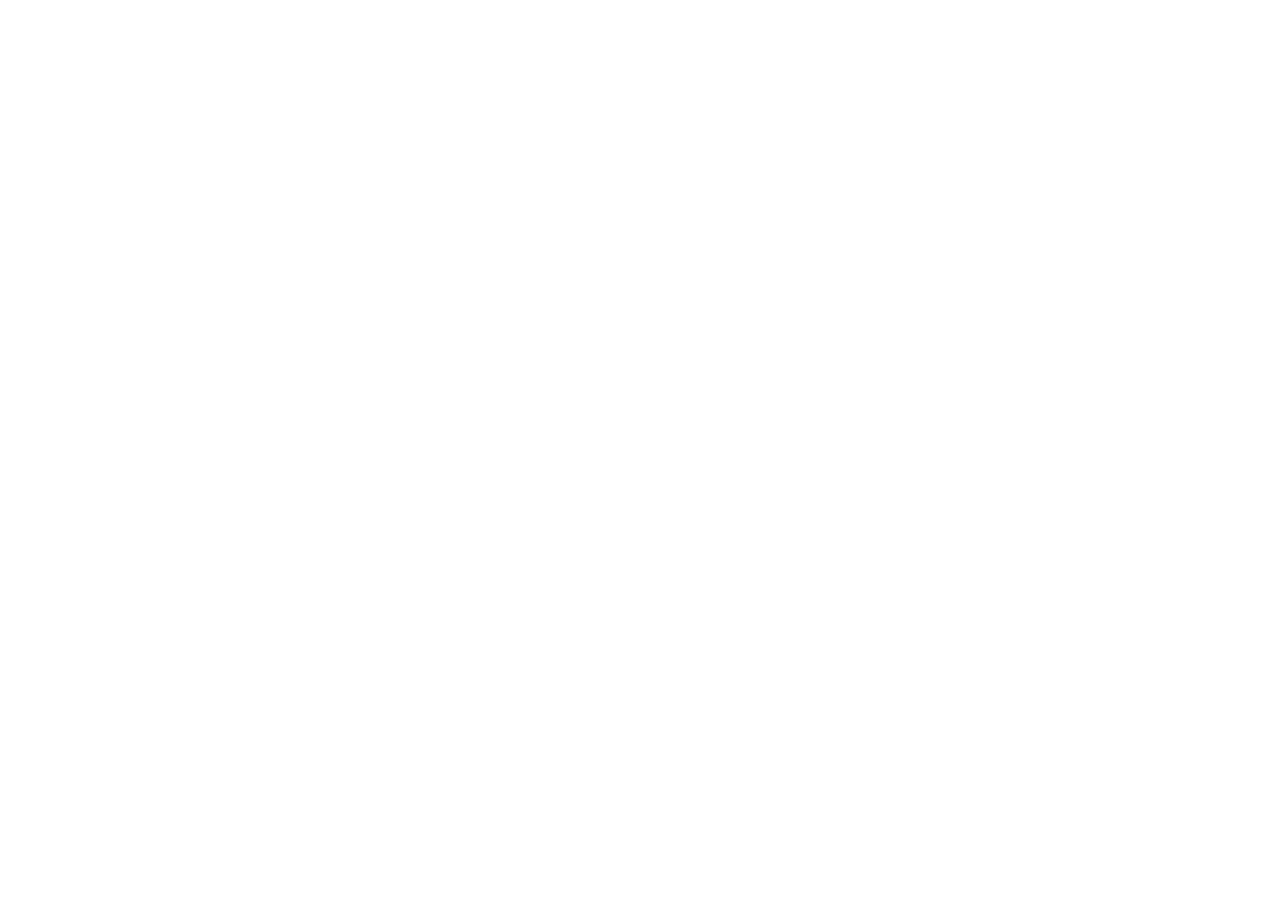
==== dashboard.html @ 0cc7b03f "create dashboard.html" ====
<!DOCTYPE html>
<html lang="en-us">
<head>
  <meta http-equiv="X-UA-Compatible" content="IE-Edge">
  <meta name="viewport" content="width=device-width, initial-scale=1">
  <meta charset="UTF-8">
  <title>Save, share and collaborate | blocbox</title>
  <!-- Google Fonts -->
  <link href='http://fonts.googleapis.com/css?family=Lato:300,400,700,300italic,400italic,700italic|Varela+Round' rel='stylesheet' type='text/css'>
  <!-- ADDING CSS HERE -->
  <link rel="stylesheet" href="css/normalize.css">
  <link rel="stylesheet" href="css/style.css">
  <link rel="stylesheet" href="css/font-awesome.css">
  <link rel="stylesheet" href="css/animate.css">
</head>
<body>
</body>
</html>
---- css/style.css ----
html, body{
  overflow-x: hidden;
}

body {
  font-family: "Lato", Helvetica, Arial, sans-serif;
  color:#333333;
}

h1, h2, h3, h4, h5, h6 {
  font-family: "Varela Round", Helvetica, Arial, sans-serif;
}

h2 {
  font-size: 28px;
  font-weight: normal;
  margin-bottom: 5px;
}

p {
  font-size: 16px;
  line-height: 19px;
  font-weight: 100;
}

/* GRID STARTS HERE */

.container {
  margin-right: auto;
  margin-left: auto;
  padding-left: 15px;
  padding-right: 15px;
  position: relative;
}

.container:before,
.container:after {
  content: " ";
  display: table;
}
.container:after {
  clear: both;
}
.one-half, .one-third, .one-fourth {
  width: 96%;
  float: left;
  position: relative;
  min-height: 1px;
  margin: 0 2% 20px;
}

.two-third {
  width: 60%;
  float: left;
}

/* media queries */

@media (min-width: 400px) {
    .one-half {
      width: 46%;
    }
    footer {
      height: none;
    }
}

/* tablet */

@media (min-width: 768px) {
    .container  {
        width: 750px;
    }
}

/* laptop */

@media (min-width: 992px) {
    .container {
        width: 970px;
    }
    .one-half {
      width: 46%;
    }
    .one-third {
      width: 29.33333%;
    }
    .one-fourth {
      width: 21%;
    }
}

/* desktop */

@media (min-width: 1200px) {
  .container {
      width: 1170px;
  }
}

/* header */

header {
  color: #FFFFFF; /* font color */
  background: #34495E; /*background color */
  background-image: linear-gradient(206deg, #5F81A3 0%, #34495E 94%);
}

header nav {
  padding:1em 0;
}

header nav ul {
  display: inline;
  text-align: right;
  float: right;
  margin:0;
}

header nav ul > li {
  list-style-type: none;
  display: inline-block;
  margin:0 15px;
}

header nav ul > li.btn-outline {
  padding: 10px 15px;
  border: 2px solid #FFFFFF;
  border-radius: 4px;
}

header nav ul > li.btn-outline:hover {
  background: #FFFFFF;
}

header nav ul > li > a{
  color: #FFFFFF;
  text-decoration: none;
}

header nav ul > li.btn-outline:hover > a {
  color: #34496E;
}

header .hero {
  text-align: center;
  display: block;
  position:relative;
}

header .hero h1 {
  font-size: 48px;
  font-weight: normal;
  margin:95px 0 0;
}
header .hero p {
  font-size: 22px;
  line-height: 26px;
  font-weight: 100;
  margin:10px 0 40px;
}

header .hero img {
  display: block;
  margin: 3em auto 0;
}

 /* BUTTONS */
 .btn {
   border-radius: 4px;
   color:#FFFFFF;
   font-weight: 700;
   text-decoration: none;
   padding:10px 30px;
   background: #2ECC71;
   border: 2px solid #2ECC71;
   box-shadow: 0px 2px 0px 0px #22894E;
 }

 /* television - assignment 30 */

@media (min-width: 2400px) {
  .container {
      width: 2364px;
  }
  header .hero h1 {
  font-size: 120px;
  font-weight: normal;
  margin:160px 0 0;
  }
  header .hero p {
    font-size: 64px;
    line-height: 64px;
    font-weight: 100;
    margin:50px 0 70px;
  }
}

/* benefits styles */

.benefits {
    text-align: center;
    display: block;
    position: relative;
}

.benefits ul {
  margin: 0 auto;
  padding: 2em 0;
}

.benefits ul li {
  list-style-type: none;
  display: inline-block;
}

.benefits i {
  color: #3498DB;
  font-size: 60px;
  margin: 0;
  vertical-align: middle;
}

.benefits h2 {
  color: #3498DB;
}

/* pricing */

.pricing {
  background: #34495E url("../images/background.png") top center no-repeat;
  background: url("../images/background.png") top center no-repeat linear-gradient(-214deg, rgba(51,73,94,0.50) 35%, #5F81A3 100%);;
  background-size: cover;
  text-align: center;
  padding: 4em 0;
}

.pricing h2, .pricing p {
  color: #FFFFFF;
}

.pricing ul {
  margin: 0 auto;
  padding: 2em 0;
}

.pricing ul li {
  list-style-type: none;
}

/* pricing boxes */

.box {
  padding: 0 15px 15px;
  background: #FFFFFF;
  box-shadow: 0px 2px 4px 0px rgba(0,0,0,0.20);
  min-height: 439px;
  position: relative;
  margin-top: 25px
}

.box.middle {
  min-height: 485px;
  margin-top: 0px;
}

.box h3 {
  font-family: "Lato", Helvetica, Arial, sans-serif;
  font-weight: 600;
  text-transform: uppercase;
  background: #E2E2E2;
  box-shadow: 0px 1px 2px 0px rgba(0,0,0,0.40);
  left:0;
  right:0;
  top:0;
  text-align: center;
  margin:0 -15px 40px;
  padding:10px 0;
}

.box h4 {
  font-size: 50px;
  font-weight: normal;
  margin:40px 0 10px;
  color: #3498DB;
}

.box h4 span {
  font-size: 32px;
  vertical-align: top;
}

.box h4 span.month {
  font-family: "Lato", Helvetica, Arial, sans-serif;
  font-weight: 100;
  color: #888888;
  font-size: 20px;
  vertical-align: middle;
}

.box ul li {
  font-size: 18px;
  margin-bottom: 20px;
  font-weight: 100;
}

.box .btn {
  position: absolute;
  bottom: 20px;
  left: 20px;
  right: 20px;
}

.small {
  font-size: 12px;
  color: #FEFEFE;
  line-height: 15px;
  font-style: italic;
}

/* Testimonials Styles */

.testimonials {
  padding:2em 0 0 0;
  text-align: center;
}

.testimonials h2{
  color:#3498DB;
}

.testimonials ul li{
  list-style-type: none;
}

.testimonials blockquote{
  color: #FFFFFF;
  text-align: left;
  font-style: italic;
  background: #34495E;
  position: relative;
  padding: 30px;
  width: auto;
  margin:0;
}

.testimonials blockquote:after {
  top: 100%
  left: 13%;
  border: solid transparent;
  content: " ";
  height: 0;
  width: 0;
  position: absolute;
  pointer-events: none;
  border-top-color: #34495E;
  border-width: 10px;
  margin-left: -10px;
}

.testimonials img {
  height: 65px;
  width: 65px;
  border-radius: 50%;
  float: left;
  display: inline-block;
  margin: 20px 10px 0 0;
}

.testimonials p.name {
  float: left;
  display: inline-block;
  text-align: left;
  font-size: 13px;
  margin-top: 30px;
}

/* Assignment 31 - Stagger 2 and 4 */

.testimonials .stagger {
  padding: 20px 0px 0px 0px;
}

/* Style Assignment 28 */

.call-to-action-box {
  text-align: center;
  padding: 3em 0;
}

.call-to-action-box p{
  margin-bottom: 2em;
}

/* Checkpoint 32 - Style Footer */

footer {
  background-color: #34495E;
  background-image: linear-gradient(to top, #3498DB 0%, #3498DB 50%, #34495E 50%, #34495E 100%);
  color: #FFFFFF;
  position: relative;
  overflow: hidden;
  z-index: 0;
}

footer p, footer nav ul {
  font-size: 16px;
  font-weight: 100;
  margin: 0 auto 0;
}

footer nav ul li{
  list-style-type: none;
  display: inline;
}

footer nav ul li a{
  color: #FFFFFF;
  text-decoration: none;
}

footer .right-footer-block{
  background-color: transparent;
}

footer .logo{
  padding: 2.35em 0;
  margin: 0 auto;
  display: block;
}

@media (min-width: 992px) {
  footer {
    background-color: #3498DB;
    background-image: linear-gradient(to left, #3498DB 0%, #3498DB 33.33337%, #34495E 33.33337%, #34495E 100%);
    height: 100px;
  }
  footer p, footer nav ul{
    padding: 2m 0;
    text-align: left;
  }
  footer .right-footer-block {
    background-color: #3498DB;
  }
  footer .logo{
    padding: 1em 0 2em 1.5em;
  }
}
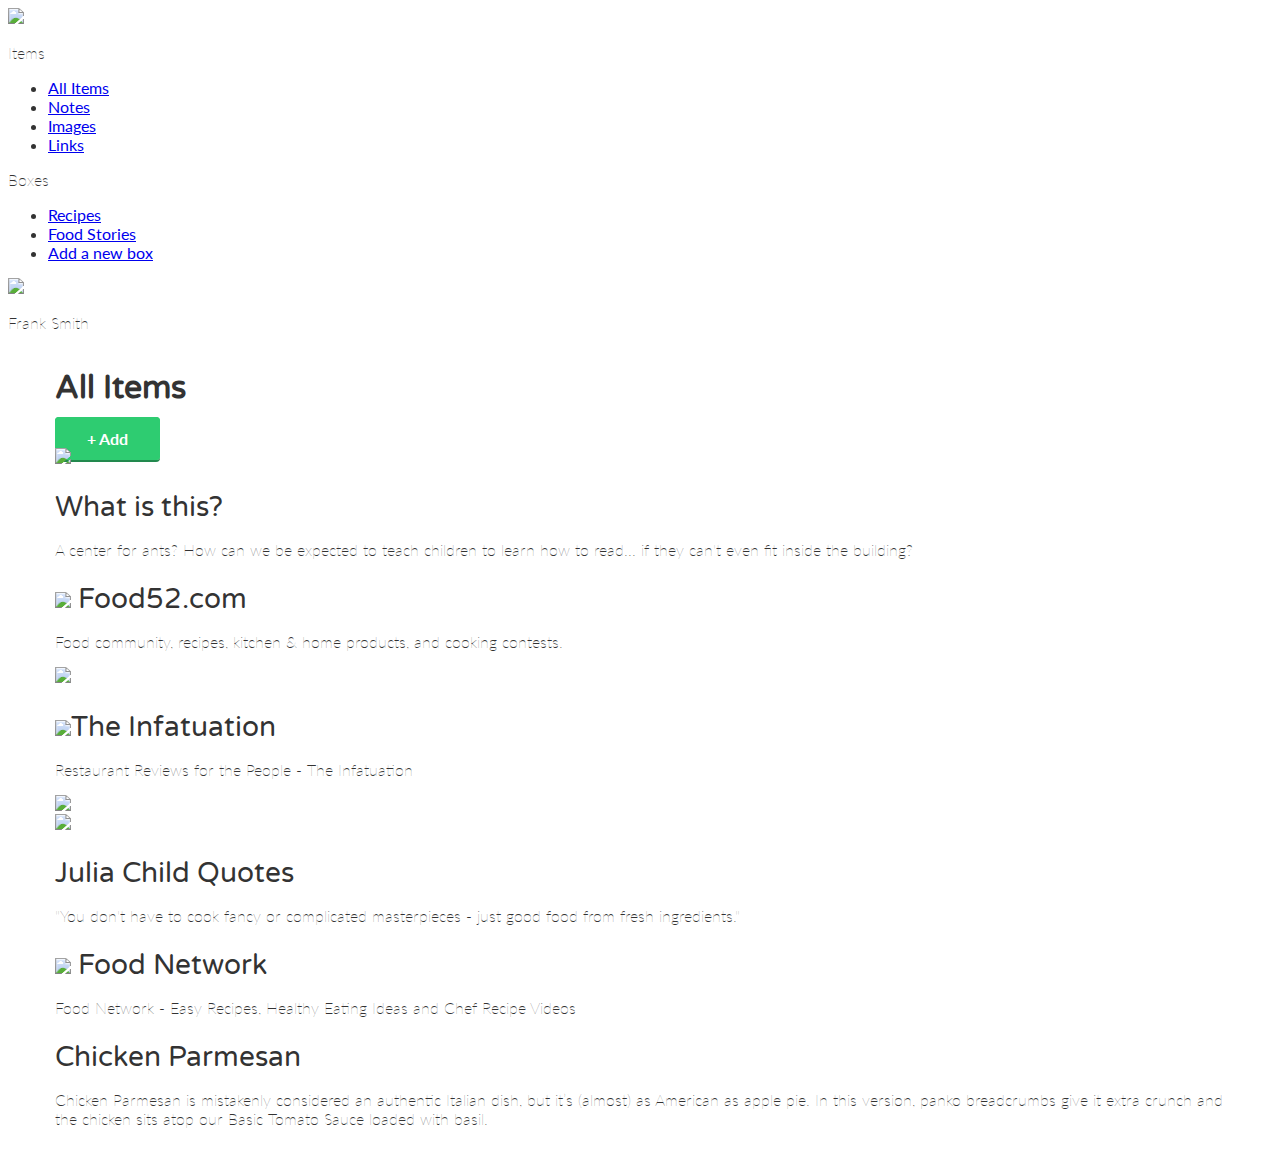
==== commit 72e09a7a: "checkpoint 33, tutorial complete" ====
--- a/dashboard.html
+++ b/dashboard.html
@@ -4,7 +4,7 @@
   <meta http-equiv="X-UA-Compatible" content="IE-Edge">
   <meta name="viewport" content="width=device-width, initial-scale=1">
   <meta charset="UTF-8">
-  <title>Save, share and collaborate | blocbox</title>
+  <title>Dashboard | blocbox</title>
   <!-- Google Fonts -->
   <link href='http://fonts.googleapis.com/css?family=Lato:300,400,700,300italic,400italic,700italic|Varela+Round' rel='stylesheet' type='text/css'>
   <!-- ADDING CSS HERE -->
@@ -13,6 +13,99 @@
   <link rel="stylesheet" href="css/font-awesome.css">
   <link rel="stylesheet" href="css/animate.css">
 </head>
-<body>
+<body class="dashboard">
+<!-- Left Nav -->
+  <nav id="left-nav" class="left-nav">
+    <a href="#" class="site-logo"><img src="images/site-logo.png" /></a>
+    <div class="items">
+      <p>Items</p>
+      <ul>
+        <li><a href="#"><i class="fa fa-th-large"></i> All Items</a></li>
+        <li><a href="#"><i class="fa fa-file-o"></i> Notes</a></li>
+        <li><a href="#"><i class="fa fa-picture-o"></i> Images</a></li>
+        <li><a href="#"><i class="fa fa-link"></i> Links</a></li>
+      </ul>
+      <p>Boxes</p>
+      <ul> 
+        <li><a href="#"><i class="fa fa-inbox"></i> Recipes</a></li>
+        <li><a href="#"><i class="fa fa-inbox"></i> Food Stories</a></li>
+        <li><a href="#"><i class="fa fa-plus-square-o"></i> Add a new box</a></li>
+      </ul>
+    </div>
+    <div class="settings">
+      <img src="https://s3.amazonaws.com/uifaces/faces/twitter/jsa/128.jpg">
+      <p>Frank Smith</p>
+      <a href="#"><i class="fa fa-cog"></i></a>
+    </div>
+  </nav>
+  <main role="main">
+  <!-- Benefits -->
+    <section class="content">
+      <div class="container">
+        <div class="header">
+          <h1>All Items</h1>
+          <a href="#" class="btn">+ Add</a>
+        </div>
+      </div>
+      <div class="container">
+        <div class="content-item">
+          <div class="item-box">
+            <img src="http://3.bp.blogspot.com/-o35_EsjQ3tM/Tr6_VFSCIUI/AAAAAAAAAPY/olrgDC7oFes/s1600/3+chicago-style-hot-dogs.jpg">
+          </div>
+        </div>
+        <div class="content-item">
+          <div class="item-box">
+            <h2>What is this?</h2>
+            <p>A center for ants? How can we be expected to teach children to learn how to read... if they can't even fit inside the building?</p>
+          </div>
+        </div>
+        <div class="content-item">
+          <div class="item-box">
+            <h2 class="saved-link"><img src="http://www.food52.com/favicon.ico"> Food52.com</h2>
+            <p>Food community, recipes, kitchen &amp; home products, and cooking contests.</p>
+          </div>
+        </div>
+        <div class="content-item">
+          <div class="item-box">
+            <img src="http://mykitchens.info/wp-content/uploads/2015/05/kitchenaid-artisan-colors.png">
+          </div>
+        </div>
+        <div class="content-item">
+          <div class="item-box">
+            <h2 class="saved-link"><img src="http://www.theinfatuation.com/favicon.ico">The Infatuation</h2>
+            <p>Restaurant Reviews for the People - The Infatuation</p>
+          </div>
+        </div>
+        <div class="content-item">
+          <div class="item-box">
+            <img src="http://cdn.freshome.com/wp-content/uploads/2012/10/kitchen-design-mistake1.jpg">
+          </div>
+        </div>
+        <div class="content-item">
+          <div class="item-box">
+            <img src="http://www.foodandwine.com/fwx/sites/default/files/fwx-Sriracha-Chicken-and-waffles.jpg">
+          </div>
+        </div>
+        <div class="content-item">
+          <div class="item-box">
+            <h2>Julia Child Quotes</h2>
+            <p>"You don't have to cook fancy or complicated masterpieces - just good food from fresh ingredients."</p>
+          </div>
+        </div>
+        <div class="content-item">
+          <div class="item-box">
+             <h2 class="saved-link"><img src="http://www.foodnetwork.com/favicon.ico"> Food Network</h2>
+            <p>Food Network - Easy Recipes, Healthy Eating Ideas and Chef Recipe Videos</p>
+          </div>
+        </div>
+        <div class="content-item">
+          <div class="item-box">
+            <h2>Chicken Parmesan</h2>
+            <p>Chicken Parmesan is mistakenly considered an authentic Italian dish, but it’s (almost) as American as apple pie. In this version, panko breadcrumbs give it extra crunch and the chicken sits atop our Basic Tomato Sauce loaded with basil.</p>
+          </div>
+        </div>
+      </div>
+    </section>
+  </main>
 </body>
 </html>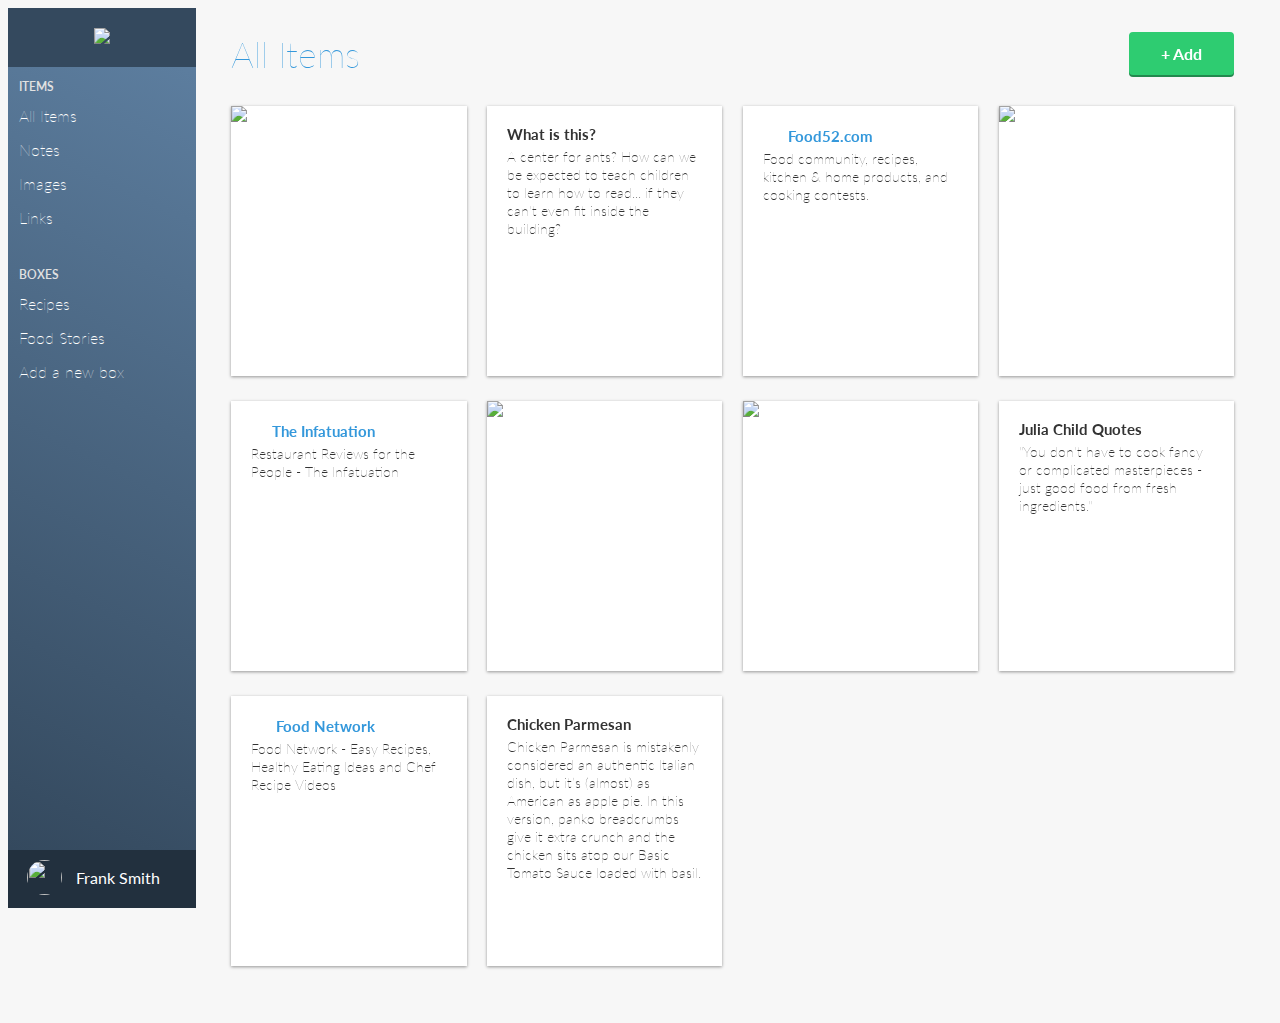
==== commit 13b7d907: "checkpoint 34, tutorial nearly complete" ====
--- a/dashboard.html
+++ b/dashboard.html
@@ -22,7 +22,7 @@
       <ul>
         <li><a href="#"><i class="fa fa-th-large"></i> All Items</a></li>
         <li><a href="#"><i class="fa fa-file-o"></i> Notes</a></li>
-        <li><a href="#"><i class="fa fa-picture-o"></i> Images</a></li>
+        <li><a href="imagesonly.html"><i class="fa fa-picture-o"></i> Images</a></li>
         <li><a href="#"><i class="fa fa-link"></i> Links</a></li>
       </ul>
       <p>Boxes</p>
@@ -35,11 +35,11 @@
     <div class="settings">
       <img src="https://s3.amazonaws.com/uifaces/faces/twitter/jsa/128.jpg">
       <p>Frank Smith</p>
-      <a href="#"><i class="fa fa-cog"></i></a>
+      <a href="#"><i class="fa fa-cog"> </i></a>
     </div>
   </nav>
   <main role="main">
-  <!-- Benefits -->
+  <!-- CONTENT -->
     <section class="content">
       <div class="container">
         <div class="header">
@@ -61,7 +61,7 @@
         </div>
         <div class="content-item">
           <div class="item-box">
-            <h2 class="saved-link"><img src="http://www.food52.com/favicon.ico"> Food52.com</h2>
+            <h2><a href="http://www.food52.com"><img src="http://www.food52.com/favicon.ico"> Food52.com</a>  </h2>
             <p>Food community, recipes, kitchen &amp; home products, and cooking contests.</p>
           </div>
         </div>
@@ -72,7 +72,7 @@
         </div>
         <div class="content-item">
           <div class="item-box">
-            <h2 class="saved-link"><img src="http://www.theinfatuation.com/favicon.ico">The Infatuation</h2>
+            <h2 class><a href="http://www.theinfatuation.com/"><img src="http://www.theinfatuation.com/favicon.ico">The Infatuation</a></h2>
             <p>Restaurant Reviews for the People - The Infatuation</p>
           </div>
         </div>
@@ -94,7 +94,7 @@
         </div>
         <div class="content-item">
           <div class="item-box">
-             <h2 class="saved-link"><img src="http://www.foodnetwork.com/favicon.ico"> Food Network</h2>
+             <h2 class="saved-link"><a href="http://www.foodnetwork.com/"><img src="http://www.foodnetwork.com/favicon.ico"> Food Network</a></h2>
             <p>Food Network - Easy Recipes, Healthy Eating Ideas and Chef Recipe Videos</p>
           </div>
         </div>
--- a/css/style.css
+++ b/css/style.css
@@ -46,23 +46,37 @@
   float: left;
   position: relative;
   min-height: 1px;
+  margin: 0 2%;
+}
+
+.one-half {
+  width: 46%;
+  float: left;
+  position: relative;
+  min-height: 1px;
   margin: 0 2% 20px;
 }
 
-.two-third {
-  width: 60%;
-  float: left;
-}
-
 /* media queries */
 
-@media (min-width: 400px) {
-    .one-half {
-      width: 46%;
-    }
-    footer {
-      height: none;
-    }
+@media (max-width: 500px) {
+/*  .container {
+    width: 320px;
+  }*/
+  .one-half {
+    width: 46%;
+  }
+  nav .one-half img {
+    width: 75%;
+  }
+
+  header nav ul > li {
+    font-size: 14px;
+  }
+
+  footer {
+    height: none;
+  }
 }
 
 /* tablet */
@@ -142,6 +156,47 @@
   color: #34496E;
 }
 
+/* nav related mobile media query */
+
+@media (max-width: 550px) {
+
+  .one-half {
+    width: 46%;
+  }
+  nav .one-half img {
+    width: 75%;
+  }
+
+  header nav ul > li {
+    font-size: 10px;
+  }
+
+  header nav {
+  padding: 1em 0;
+
+  }
+
+  header nav ul {
+    display: inline;
+    text-align: right;
+    float: right;
+    padding-top: 8px
+/*    vertical-align: text-bottom;
+*/  }
+
+  header nav ul > li {
+    list-style-type: none;
+    display: inline-block;
+    margin:0 5px 0px 0px;
+  }
+
+  header nav ul > li.btn-outline {
+    padding: 5px 7px;
+    border: 1px solid #FFFFFF;
+    border-radius: 4px;
+  }
+}
+/*end of mobile medial query */
 header .hero {
   text-align: center;
   display: block;
@@ -163,6 +218,7 @@
 header .hero img {
   display: block;
   margin: 3em auto 0;
+  width: 100%;
 }
 
  /* BUTTONS */
@@ -264,6 +320,11 @@
   margin-top: 0px;
 }
 
+@media (max-width: 991px) {
+  .box.middle {
+  margin-top: 25px;
+  }
+}
 .box h3 {
   font-family: "Lato", Helvetica, Arial, sans-serif;
   font-weight: 600;
@@ -398,15 +459,18 @@
   background-color: #34495E;
   background-image: linear-gradient(to top, #3498DB 0%, #3498DB 50%, #34495E 50%, #34495E 100%);
   color: #FFFFFF;
-  position: relative;
+/*  height: 150px;
+*/  position: relative;
   overflow: hidden;
   z-index: 0;
 }
 
 footer p, footer nav ul {
-  font-size: 16px;
+  font-size: 12px;
   font-weight: 100;
-  margin: 0 auto 0;
+  text-align: center;
+  margin: 20px auto 0;
+
 }
 
 footer nav ul li{
@@ -433,8 +497,8 @@
   footer {
     background-color: #3498DB;
     background-image: linear-gradient(to left, #3498DB 0%, #3498DB 33.33337%, #34495E 33.33337%, #34495E 100%);
-    height: 100px;
-  }
+/*    height: 100px;
+*/  }
   footer p, footer nav ul{
     padding: 2m 0;
     text-align: left;
@@ -443,6 +507,241 @@
     background-color: #3498DB;
   }
   footer .logo{
-    padding: 1em 0 2em 1.5em;
-  }
-}+    padding: 1em 0 2em 1.5em; 
+  }
+}
+
+@media (max-width: 375px) {
+  footer p, footer nav ul{
+    font-size: 14px;
+  }
+}
+
+/* Dashboard */
+
+.dashboard {
+  background: #F7F7F7;
+}
+
+.left-nav {
+  height: 100vh;
+  width:14.66666667%;
+  color:#FFFFFF;
+  background: #34495E;
+  background-image: linear-gradient(206deg, #5F81A3 0%, #34495E 94%);
+  float:left;
+  position: fixed;
+  display:block;
+}
+
+.left-nav .site-logo {
+  padding: 20px 0;
+  background:#34495E;
+  display:block;
+  text-align: center;
+ }
+
+.left-nav .items{
+  padding: 0 6%;
+ }
+
+.left-nav .items p {
+  font-weight: 600;
+  text-transform: uppercase;
+  font-size: 12px;
+  color: #E2E2E2;
+  line-height: 15px;
+}
+
+.left-nav ul{
+  margin: 0 0 40px;
+  padding: 0;
+}
+
+.left-nav ul li{
+  list-style-type: none;
+  margin-bottom: 15px;
+}
+
+.left-nav ul li a{
+  color: #FFFFFF;
+  text-decoration: none;
+  font-weight: 100;
+}
+
+.left-nav ul li a i{
+  width: 16px;
+  text-align: center;
+  margin-bottom: 8px;
+}
+
+/* LEFT NAV BAR SETTINGS */
+
+.left-nav .settings {
+  position: absolute;
+  background: #22303E;
+  width: 100%;
+  bottom: 0;
+  left: 0;
+  right: 0;
+  padding: 10px 0;
+}
+
+.left-nav .settings img {
+  height: 35px;
+  width: 35px;
+  border-radius: 50%;
+  margin-left: 10%;
+  display: inline-block;
+}
+
+.left-nav .settings p{
+  display: inline-block;
+  vertical-align: top;
+  padding-top: 8px;
+  font-weight: 400;
+  margin: 0 0 0 10px;
+}
+
+.left-nav .settings a{
+  color: #FFFFFF;
+  text-decoration: none;
+  text-align: right;
+  margin-right: 10px;
+  margin-top: 8px;
+}
+
+/* Content Styles */
+
+.content {
+  padding-top: 6em 1% 1.5em;
+  float: right;
+  width: 98%;
+  position: relative;
+}
+
+.content .header {
+  margin: 0 1% 20px;
+}
+
+.content .header h1 {
+  font-family: "Lato", Helvetica, Arial, sans-serif;
+  font-weight: 100;
+  margin:0 0 30px;
+  font-size: 36px;
+  color: #3498DB;
+  line-height: 44px;
+  float: left;
+  display:inline-block;
+}
+
+.content .header > a {
+  float: right;
+}
+
+.content-item {
+  width:96%;
+  margin:0 2% 25px;
+  float:left;
+  display:block;
+}
+
+.item-box {
+  display:block;
+  height:230px;
+  background: #FFFFFF;
+  box-shadow: 0px 1px 3px 0px rgba(0,0,0,0.40);
+  position: relative;
+  overflow: hidden;
+  padding: 20px;
+ }
+
+/* Dashboard Media Queries */
+
+@media (min-width:460px) {
+   .content {
+     padding:1.5em 1%;
+     float:right;
+     width:90%;
+     position: relative;
+   }
+   .content-item {
+     width:46%;
+     margin:0 2% 25px;
+     float:left;
+     display:block;
+   }
+ }
+
+/* Tablets */
+ @media (min-width:768px) {
+   .content {
+     padding:1.5em 5%;
+     float:right;
+     width:90%;
+     position: relative;
+   }
+   .content > .container {
+     width:700px;
+   }
+   .content-item {
+     width:31.33333%;
+     margin:0 1% 25px;
+   }
+ }
+/* Laptops and Desktops */
+
+ @media (min-width:992px) {
+   .content {
+     padding:1.5em 1%;
+     float:right;
+     width:83.33333333%;
+     position: relative;
+   }
+   .content > .container {
+     width:auto;
+   }
+   .content-item {
+     width:23%;
+     margin:0 1% 25px;
+   }
+ }
+
+/* style content */
+
+ .item-box > img {
+   position:absolute;
+   height:100%;
+   width:auto;
+   top:0;
+   left:0;
+   right:0;
+ }
+
+ .item-box h2 {
+   font-family: 'Lato', Helvetica, Arial, sans-serif;
+   font-weight: 700;
+   font-size: 15px;
+   line-height: 17px;
+   margin:0;
+ }
+
+ .item-box h2 a {
+   color: #3498DB;
+   text-decoration: none;
+ }
+
+ .item-box h2 img {
+   width:16px;
+   height:16px;
+   position:relative;
+   top:2px;
+   margin-right:5px;
+ }
+
+ .item-box p {
+   font-size: 14px;
+   color: #333333;
+   line-height: 18px;
+   margin:5px 0 0;
+ }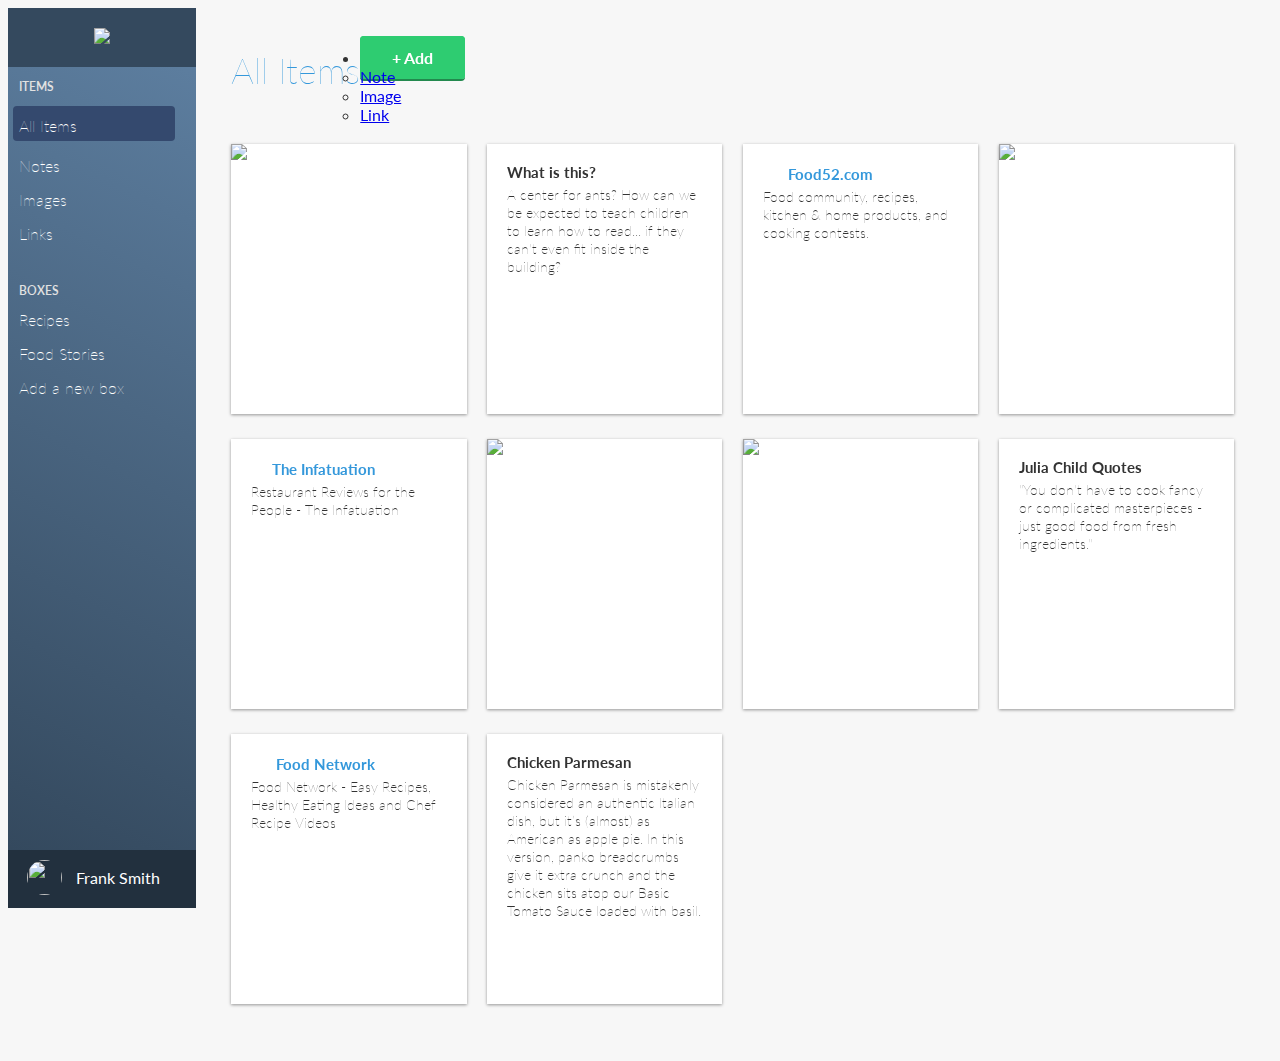
==== commit 8970a388: "checkpoint 35 add button interaction complete" ====
--- a/dashboard.html
+++ b/dashboard.html
@@ -12,6 +12,7 @@
   <link rel="stylesheet" href="css/style.css">
   <link rel="stylesheet" href="css/font-awesome.css">
   <link rel="stylesheet" href="css/animate.css">
+  <link rel="stylesheet" href="css/dropit.css"
 </head>
 <body class="dashboard">
 <!-- Left Nav -->
@@ -20,7 +21,7 @@
     <div class="items">
       <p>Items</p>
       <ul>
-        <li><a href="#"><i class="fa fa-th-large"></i> All Items</a></li>
+        <li class="active"><a href="#"><i class="fa fa-th-large"></i> All Items</a></li>
         <li><a href="#"><i class="fa fa-file-o"></i> Notes</a></li>
         <li><a href="imagesonly.html"><i class="fa fa-picture-o"></i> Images</a></li>
         <li><a href="#"><i class="fa fa-link"></i> Links</a></li>
@@ -44,7 +45,16 @@
       <div class="container">
         <div class="header">
           <h1>All Items</h1>
-          <a href="#" class="btn">+ Add</a>
+          <ul class="menu">
+            <li>
+              <a href="#" class="btn">+ Add</a>
+              <ul>
+                  <li><a href="#"><i class="fa fa-file-o"></i> Note</a></li>
+                  <li><a href="#"><i class="fa fa-picture-o"></i> Image</a></li>
+                  <li><a href="#"><i class="fa fa-link"></i> Link</a></li>
+              </ul>
+            </li>
+          </ul>
         </div>
       </div>
       <div class="container">
@@ -107,5 +117,11 @@
       </div>
     </section>
   </main>
+  <script src="js/jquery-2.1.4.min.js"></script>
+  <script src="js/dropit.js"></script>
+  <script type="text/javascript">
+    $(".menu").dropit(); 
+  </script>
+
 </body>
 </html>--- a/css/style.css
+++ b/css/style.css
@@ -541,6 +541,12 @@
   text-align: center;
  }
 
+/* mine */
+
+.left-nav .site-logo img {
+  width: 90%;
+}
+
 .left-nav .items{
   padding: 0 6%;
  }
@@ -574,6 +580,15 @@
   text-align: center;
   margin-bottom: 8px;
 }
+
+.left-nav ul .active {
+    background-color: #34496E;
+    width: 150px;
+    padding: 6px;
+    padding-top: 10px;
+    margin-left: -6px;
+    border-radius: 4px;
+  }
 
 /* LEFT NAV BAR SETTINGS */
 
@@ -716,6 +731,8 @@
    top:0;
    left:0;
    right:0;
+   margin: auto 0;
+   display: block;
  }
 
  .item-box h2 {
--- a/css/dropit.css
+++ b/css/dropit.css
@@ -0,0 +1,69 @@
+/*
+ * Dropit v1.1.0
+ * http://dev7studios.com/dropit
+ *
+ * Copyright 2012, Dev7studios
+ * Free to use and abuse under the MIT license.
+ * http://www.opensource.org/licenses/mit-license.php
+ */
+
+/* These styles assume you are using ul and li */
+
+.dropit {
+    list-style: none;
+	padding: 0;
+    margin: 15px 0 0;
+    float:right;
+    display:inline-block;
+
+}
+.dropit .dropit-trigger { 
+    position: relative; 
+}
+
+.dropit .dropit-submenu {
+    position: absolute;
+    top: 100%;
+    right: 0; /* dropdown left or right */
+    z-index: 1000;
+    display: none;
+    min-width: 100px;
+    list-style: none;
+	padding: 20px;
+	margin: 20px 0 0;
+}
+.dropit .dropit-open .dropit-submenu { 
+    display: block;
+    background: #FFFFFF;
+    box-shadow: 0px 2px 4px 0px rgba(0,0,0,0.30);
+    border-radius: 4px;
+}
+
+.dropit .dropit-open .dropit-submenu:after {
+  content: " ";
+  position: absolute;
+  border-style: solid;
+  border-width: 0 8px 8px;
+  border-color: #FFFFFF transparent;
+  display: block;
+  width: 0;
+  z-index: 1;
+  top: -8px;
+  right: 10px;
+}
+
+ .dropit .dropit-open .dropit-submenu li { 
+  display: block;
+  margin-bottom: 20px;
+}
+
+ .dropit .dropit-open .dropit-submenu li:last-child { 
+  margin-bottom: 0px;
+}
+
+ .dropit .dropit-open .dropit-submenu li a { 
+  color:#34495E;
+  text-decoration: none;
+  font-family: "Lato", Helvetica, Arial, sans-serif;
+  font-weight:100;
+ }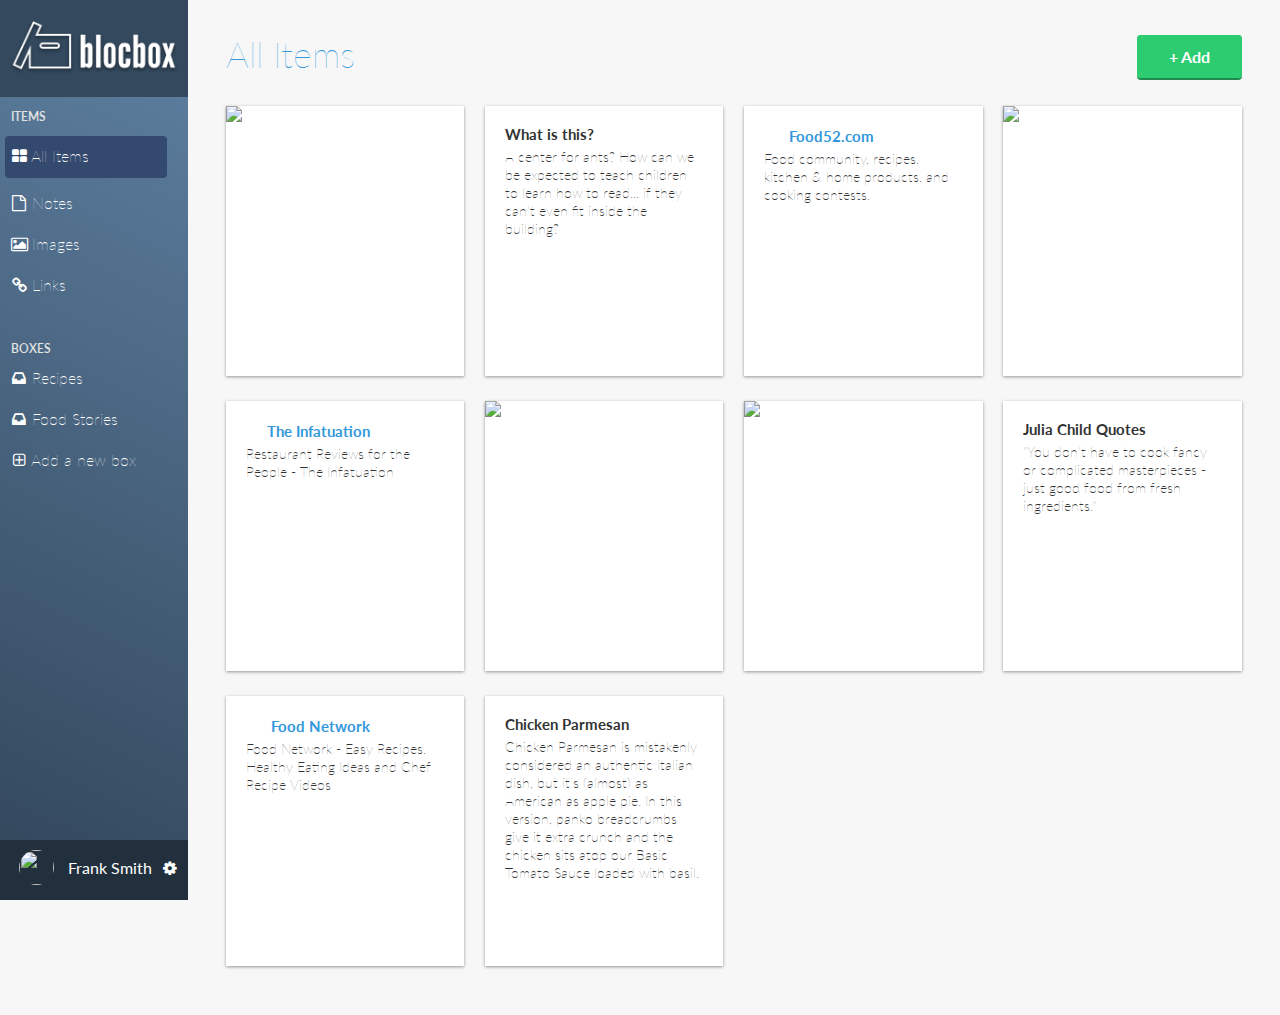
==== commit d2576127: "Add items from master to gh-pages" ====
--- a/dashboard.html
+++ b/dashboard.html
@@ -15,6 +15,8 @@
   <link rel="stylesheet" href="css/dropit.css"
 </head>
 <body class="dashboard">
+<!-- RESPONSIVE NAV -->
+  <a class="hamburger" id="menu" href="#">&#9776;</a>
 <!-- Left Nav -->
   <nav id="left-nav" class="left-nav">
     <a href="#" class="site-logo"><img src="images/site-logo.png" /></a>
@@ -36,7 +38,16 @@
     <div class="settings">
       <img src="https://s3.amazonaws.com/uifaces/faces/twitter/jsa/128.jpg">
       <p>Frank Smith</p>
-      <a href="#"><i class="fa fa-cog"> </i></a>
+      <ul class ="menu" id="menuSettings">
+        <li>
+          <a href="#"><i class="fa fa-cog"> </i></a>
+          <ul>
+            <li><a href="#"><i class="fa fa-gears"></i>   Account Settings</a></li>
+            <li><a href="#"><i class="fa fa-group"></i>   Collaborators</a></li>
+            <li><a href="#"><i class="fa fa-sign-out"></i>   Sign Out</a></li>
+          </ul>
+        </li> 
+      </ul>
     </div>
   </nav>
   <main role="main">
@@ -121,6 +132,9 @@
   <script src="js/dropit.js"></script>
   <script type="text/javascript">
     $(".menu").dropit(); 
+    $( "#menu" ).click(function() {     
+      $("#left-nav").toggleClass("open", 200);      
+     });
   </script>
 
 </body>
--- a/css/style.css
+++ b/css/style.css
@@ -325,6 +325,7 @@
   margin-top: 25px;
   }
 }
+
 .box h3 {
   font-family: "Lato", Helvetica, Arial, sans-serif;
   font-weight: 600;
@@ -524,15 +525,78 @@
 }
 
 .left-nav {
-  height: 100vh;
-  width:14.66666667%;
-  color:#FFFFFF;
+  height: 100%;
+  width:280px;
+  float: left;
+  position: absolute;
   background: #34495E;
   background-image: linear-gradient(206deg, #5F81A3 0%, #34495E 94%);
-  float:left;
-  position: fixed;
+  -webkit-transition: all 0.3s ease-in-out;
+  -moz-transition: all 0.3s ease-in-out;
+  -o-transition: all 0.3s ease-in-out;
+  transition: all 0.3s ease-in-out;
+  transform: translate(-280px,0);
+    -webkit-transform: translate(-280px,0); /** Chrome & Safari **/
+    -o-transform: translate(-280px,0); /** Opera **/
+    -moz-transform: translate(-280px,0); /** Firefox **/
+ }
+ .left-nav.open {
   display:block;
-}
+  width:280px;
+  -webkit-transition: all 0.3s ease-in-out;
+  -moz-transition: all 0.3s ease-in-out;
+  -o-transition: all 0.3s ease-in-out;
+  transition: all 0.3s ease-in-out;
+  transform: translate(0,0);
+    -webkit-transform: translate(0,0); /** Chrome & Safari **/
+    -o-transform: translate(0,0); /** Opera **/
+    -moz-transform: translate(0,0); /** Firefox **/
+    z-index: 100;
+ }
+
+ .hamburger {
+   position:absolute;
+
+   z-index: 1000;
+   background:#34495E;
+   color:#FFF;
+   text-decoration: none;
+   font-size: 15px;
+   padding: 5px 10px;
+   border-radius: 4px;
+   left: 5px;
+   top: 15px;
+ }
+
+
+
+@media (min-width:992px) {
+   .left-nav {
+     height: 100vh;
+     width:14.66666667%;
+     color:#FFFFFF;
+     background: #34495E;
+     background-image: linear-gradient(206deg, #5F81A3 0%, #34495E 94%);
+     float:left;
+     position: fixed;
+     display:block;
+     transform: translate(0,0);
+     -webkit-transform: translate(0,0); /** Chrome & Safari **/
+     -o-transform: translate(0,0); /** Opera **/
+     -moz-transform: translate(0,0); /** Firefox **/
+   }
+
+   .left-nav.open {
+     width:14.66666667%;
+     transform: translate(0,0);
+     -webkit-transform: translate(0,0); /** Chrome & Safari **/
+     -o-transform: translate(0,0); /** Opera **/
+     -moz-transform: translate(0,0); /** Firefox **/
+   }
+   .hamburger {
+     display:none;
+   }
+ }
 
 .left-nav .site-logo {
   padding: 20px 0;
@@ -540,6 +604,16 @@
   display:block;
   text-align: center;
  }
+
+@media (max-width:991px) {
+   .left-nav .site-logo{
+  display:none;
+ }
+  .left-nav .items {
+    margin-top: 14px;
+    margin-left: 40px;
+  }
+}
 
 /* mine */
 
@@ -594,12 +668,14 @@
 
 .left-nav .settings {
   position: absolute;
+  color:#FFFFFF;
   background: #22303E;
   width: 100%;
   bottom: 0;
   left: 0;
   right: 0;
-  padding: 10px 0;
+  height: 50px;
+  padding: 10px 0 0px 0px;
 }
 
 .left-nav .settings img {
@@ -618,12 +694,17 @@
   margin: 0 0 0 10px;
 }
 
-.left-nav .settings a{
-  color: #FFFFFF;
-  text-decoration: none;
-  text-align: right;
-  margin-right: 10px;
-  margin-top: 8px;
+.left-nav .settings a {
+   color:#FFFFFF;
+   text-decoration: none;
+   float: right;
+   margin-right:10px;
+   margin-top:8px;
+ }
+
+ .left-nav .settings .menu
+{
+  text-align: left;
 }
 
 /* Content Styles */
@@ -636,10 +717,57 @@
 }
 
 .content .header {
-  margin: 0 1% 20px;
+  margin: 8px 1% 20px;
 }
 
 .content .header h1 {
+  font-family: "Lato", Helvetica, Arial, sans-serif;
+  font-weight: 100;
+  margin:0 0 30px 7%;
+  font-size: 36px;
+  color: #3498DB;
+  line-height: 44px;
+  float: left;
+  display:inline-block;
+}
+
+.content .header > a {
+  float: right;
+}
+
+.content-item {
+  width:96%;
+  margin:0 2% 25px;
+  float:left;
+  display:block;
+}
+
+.item-box {
+  display:block;
+  height:230px;
+  background: #FFFFFF;
+  box-shadow: 0px 1px 3px 0px rgba(0,0,0,0.40);
+  position: relative;
+  overflow: hidden;
+  padding: 20px;
+ }
+
+/* Dashboard Media Queries */
+
+@media (min-width:460px) {
+   .content {
+     padding:1.5em 1%;
+     float:right;
+     width:90%;
+     position: relative;
+   }
+   .content-item {
+     width:46%;
+     margin:0 2% 25px;
+     float:left;
+     display:block;
+   }
+  .content .header h1 {
   font-family: "Lato", Helvetica, Arial, sans-serif;
   font-weight: 100;
   margin:0 0 30px;
@@ -649,43 +777,6 @@
   float: left;
   display:inline-block;
 }
-
-.content .header > a {
-  float: right;
-}
-
-.content-item {
-  width:96%;
-  margin:0 2% 25px;
-  float:left;
-  display:block;
-}
-
-.item-box {
-  display:block;
-  height:230px;
-  background: #FFFFFF;
-  box-shadow: 0px 1px 3px 0px rgba(0,0,0,0.40);
-  position: relative;
-  overflow: hidden;
-  padding: 20px;
- }
-
-/* Dashboard Media Queries */
-
-@media (min-width:460px) {
-   .content {
-     padding:1.5em 1%;
-     float:right;
-     width:90%;
-     position: relative;
-   }
-   .content-item {
-     width:46%;
-     margin:0 2% 25px;
-     float:left;
-     display:block;
-   }
  }
 
 /* Tablets */
@@ -704,6 +795,7 @@
      margin:0 1% 25px;
    }
  }
+
 /* Laptops and Desktops */
 
  @media (min-width:992px) {
--- a/css/dropit.css
+++ b/css/dropit.css
@@ -32,6 +32,8 @@
 	padding: 20px;
 	margin: 20px 0 0;
 }
+
+
 .dropit .dropit-open .dropit-submenu { 
     display: block;
     background: #FFFFFF;
@@ -66,4 +68,29 @@
   text-decoration: none;
   font-family: "Lato", Helvetica, Arial, sans-serif;
   font-weight:100;
- }+ }
+
+#menuSettings .dropit-submenu {
+    position: absolute;
+    top: -150px;
+    right: 0; /* dropdown left or right */
+    z-index: 1000;
+    display: none;
+    width: 145px;
+    list-style: none;
+    padding: 20px;
+    margin: 10px 0 0;
+}
+
+#menuSettings .dropit-open .dropit-submenu:after {
+  content: " ";
+  position: absolute;
+  border-style: solid;
+  border-width: 8px 8px 0 8px;
+  border-color: #FFFFFF transparent;
+  display: block;
+  width: 0;
+  z-index: 1;
+  top: 142px;
+  right: 10px;
+}